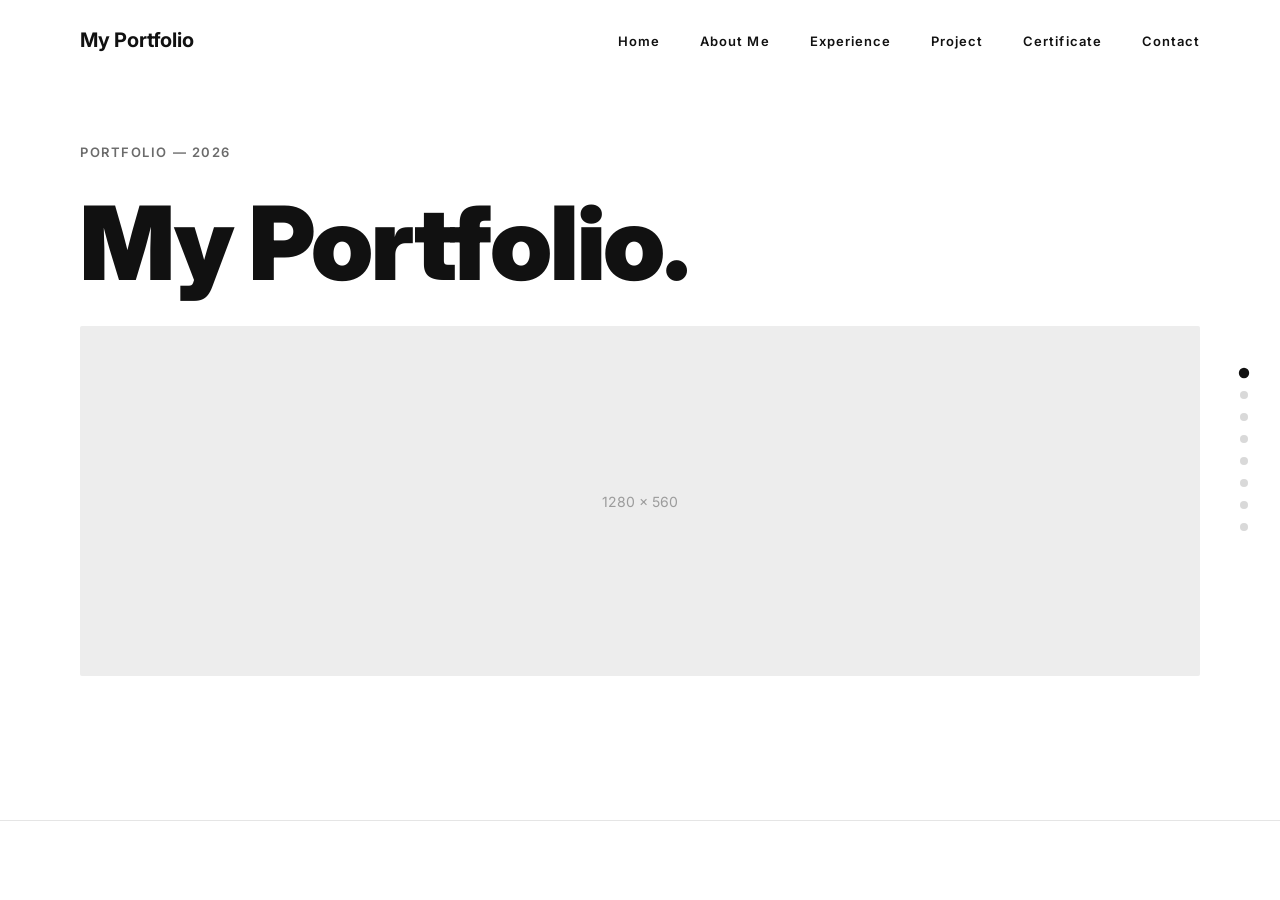
==== index.html @ 87b8a9e8 "Updata Main" ====
<!DOCTYPE html>
<html lang="th">
<head>
<meta charset="UTF-8" />
<meta name="viewport" content="width=device-width, initial-scale=1.0" />
<title>My Portfolio — Narawit Kantasa</title>
<link rel="preconnect" href="https://fonts.googleapis.com">
<link rel="preconnect" href="https://fonts.gstatic.com" crossorigin>
<link href="https://fonts.googleapis.com/css2?family=Inter:ital,wght@0,400;0,500;0,600;0,700;0,800;0,900;1,400&family=Noto+Sans+Thai:wght@400;500;600;700;800&display=swap" rel="stylesheet">
<link rel="stylesheet" href="style/style.css">
</head>
<body>

<header class="nav" id="siteNav">
  <div class="nav-inner">
    <a href="#hero" class="logo">My Portfolio</a>
    <ul class="menu">
      <li><a href="#hero">Home</a></li>
      <li class="menu-item has-dropdown">
        <a href="#about">About Me</a>
        <ul class="dropdown">
          <li><a href="#education">Education</a></li>
          <li><a href="#skills">Skill</a></li>
        </ul>
      </li>
      <li><a href="#experience">Experience</a></li>
      <li><a href="#project">Project</a></li>
      <li><a href="#certificate">Certificate</a></li>
      <li><a href="#contact">Contact</a></li>

    </ul>
  </div>
</header>

<nav class="dots" id="dots">
  <a href="#hero" class="dot-link active" data-target="hero"></a>
  <a href="#about" class="dot-link" data-target="about"></a>
  <a href="#education" class="dot-link" data-target="education"></a>
  <a href="#skills" class="dot-link" data-target="skills"></a>
  <a href="#experience" class="dot-link" data-target="experience"></a>
  <a href="#project" class="dot-link" data-target="project"></a>
  <a href="#certificate" class="dot-link" data-target="certificate"></a>
  <a href="#contact" class="dot-link" data-target="contact"></a>
</nav>

<div class="scroller" id="scroller">

  <!-- HERO -->
  <section class="page" id="hero">
    <div class="page-inner">
      <p class="micro-label">Portfolio — 2026</p>
      <h1 class="hero-heading">My Portfolio.</h1>
      <div class="placeholder-block hero-image">1280 × 560</div>
    </div>
  </section>

  <div class="divider"></div>

  <!-- ABOUT ME -->
  <section class="page" id="about">
    <div class="page-inner">
      <div class="about-layout">
        <div class="about-content">
          <p class="section-label">About Me</p>
          <h2 class="about-heading">Hi, ผม นาย นราวิชญ์ ขันทะสา</h2>
          <p class="about-paragraph">นักศึกษาชั้นปีที่ 4 คณะบริหารธุรกิจ สาขานวัตกรรมธุรกิจดิจิทัล มหาวิทยาลัยแม่โจ้
            มีความสนใจด้าน Data Analysis, Business Intelligence การบริหารจัดการโปรเจกต์ และ AI automation
            มีประสบการณ์ด้านการรวบรวมข้อมูลแบบสอบถามGoogle Forms ในเชียงใหม่ และการทำงานกลุ่มร่วมพัฒนาโปรเจกต์ด้านเทคโนโลยีและนวัตกรรมทางธุรกิจมาแล้วหลายโครงการ
          </p>
        </div>
        <div class="placeholder-block about-photo">300x300</div>
      </div>
    </div>
  </section>

  <div class="divider"></div>

  <!-- EDUCATION -->
  <section class="page" id="education">
    <div class="page-inner">
      <p class="section-label">Education</p>
      <h3>โรงเรียนเซนต์ดอมินิก</h3>
      <p>ชั้นมัธยมศึกษาปีที่ 3 · 2010–2019</p>
      <h3>โรงเรียนวารีเชียงใหม่</h3>
      <p>ชั้นมัธยมศึกษาปีที่ 6 · 2021–2023</p>
      <h3>มหาวิทยาลัยแม่โจ้</h3>
      <p>คณะบริหารธุรกิจ สาขานวัตกรรมธุรกิจดิจิทัล</p>
      <p>ชั้นปีที่ 4 · 2023–2027</p>
    </div>
  </section>

  <div class="divider"></div>

 <!-- SKILLS -->
  <section class="page" id="skills">
    <div class="page-inner">
      <p class="section-label">Skills</p>
      <div class="skills-groups">
        <div class="skill-group">
          <p class="skill-category">Hard Skill</p>
          <div class="skill-row">
            <span class="skill-chip"><img src="https://cdn.simpleicons.org/n8n" alt="n8n" loading="lazy"><span>n8n (Workflow Automation)</span></span>
            <span class="skill-chip"><img src="https://cdn.simpleicons.org/supabase" alt="Supabase" loading="lazy"><span>Supabase (Database &amp; Backend)</span></span>
            <span class="skill-chip"><img src="https://cdn.simpleicons.org/googlegemini" alt="Gemini" loading="lazy"><span>Prompt Engineering (Gemini AI)</span></span>
            <span class="skill-chip"><img src="https://cdn.simpleicons.org/figma" alt="Figma" loading="lazy"><span>Figma</span></span>
          </div>
        </div>
        <div class="skill-group">
          <p class="skill-category">Soft Skill</p>
          <div class="skill-row">
            <span class="skill-chip"><span class="skill-dot"></span><span>การทำงานเป็นทีม (Teamwork)</span></span>
            <span class="skill-chip"><span class="skill-dot"></span><span>การปรับตัวและความยืดหยุ่น (Adaptability):</span></span>
            <span class="skill-chip"><span class="skill-dot"></span><span>การวิเคราะห์และการแก้ปัญหา (Critical Thinking & Problem Solving)</span></span>
          </div>
        </div>
      
        <div class="skill-group">
          <p class="skill-category">Languages</p>
          <div class="skill-row">
            <span class="skill-chip"><span class="skill-flag">🇹🇭</span><span>Thai (Native)</span></span>
            <span class="skill-chip"><span class="skill-flag">🇬🇧</span><span>English (Intermediate)</span></span>
          </div>
        </div>
      </div>
    </div>
  </section>
  <div class="divider"></div>

 <!-- EXPERIENCE -->
  <section class="page" id="experience">
    <div class="page-inner">
      <p class="section-label">Experience</p>

      <h3 class="experience-heading">2025 — ผู้เก็บรวบรวมข้อมูล งานวิจัยเนื้อจากพืช (Plant-Based Meat)</h3>
      <p>ร่วมงานกับมหาวิทยาลัยขอนแก่นและมหาวิทยาลัยหาดใหญ่ รับผิดชอบการเก็บรวบรวมข้อมูลในพื้นที่ภาคเหนือ (เชียงใหม่) ผ่านแบบสอบถามออนไลน์ Google Forms</p>

      <h3 class="experience-heading">2026 — ผู้เก็บรวบรวมข้อมูล งานวิจัยแนวทางส่งเสริมความเป็นผู้ประกอบการ GenZ</h3>
      <p>ร่วมงานกับมหาวิทยาลัยขอนแก่นและมหาวิทยาลัยหาดใหญ่ รับผิดชอบการเก็บรวบรวมข้อมูลในพื้นที่ภาคเหนือ (เชียงใหม่) ผ่านแบบสอบถามออนไลน์ Google Forms</p>

    </div>
  </section>

  <div class="divider"></div>

  <!-- PROJECT -->
  <section class="page" id="project">
    <div class="page-inner">
      <p class="section-label">Project</p>
      <div class="project-grid">
        <div class="project-card">
          <div class="placeholder-block">Image</div>
          <div class="project-caption"><span class="idx">01</span><span class="name">AI Assistant for Line Activity Notification</span></div>
          <p>⚙️ เครื่องที่ใช้ : Line OA + n8n & AI + Supabase + Stripe</p>
        
        </div>
        <div class="project-card">
          <div class="placeholder-block">Image</div>
          <div class="project-caption"><span class="idx">02</span><span class="name">App RecycleHere</span></div>
          <p>⚙️ เครื่องที่ใช้ : Flutterflow + Supabase + API Google Map + Looker Studio</p>
           <p class="contact-line">Preview : <a class="contact-link" href="https://www.youtube.com/watch?v=Fp9kP706RPE" target="_blank" rel="noopener">Youtube</a>🔗</p>
        </div>

      </div>
    </div>
  </section>

  <div class="divider"></div>

  <!-- CERTIFICATE -->
  <section class="page" id="certificate">
    <div class="page-inner">
      <p class="section-label">Certificate</p>
      <div class="project-grid">
        <div class="project-card">
          <img class="placeholder-block" src="image/n8n.jpg" alt="ใบรับรองอบรม n8n">
          <div class="project-caption"><span class="idx">01</span><span class="name">อบรมหลักสูตร Ai Automation โดยโปรแกรม n8n</span></div>
          <p>🏫 หน่วยงาน : บริษัท สเปราติง เทค (ประเทศไทย) จำกัด · 2026</p>
        </div>
        <div class="project-card">
          <img class="placeholder-block" src="image/make.com.jpg" alt="ใบรับรองอบรม Make.com">
          <div class="project-caption"><span class="idx">02</span><span class="name">อบรมหลักสูตร Ai Automation โดยโปรแกรม Make.com</span></div>
          <p>🏫 หน่วยงาน : บริษัท สเปราติง เทค (ประเทศไทย) จำกัด · 2026</p>
        </div>
         <div class="project-card">
          <div class="placeholder-block">รูปใบรับรอง</div>
          <div class="project-caption"><span class="idx">03</span><span class="name">อบรมหลักสูตร Git และ Github</span></div>
          <p>🏫 หน่วยงาน : บริษัท สเปราติง เทค (ประเทศไทย) จำกัด · 2026</p>
        </div>
      </div>
    </div>
  </section>

  <div class="divider"></div>

  <!-- CONTACT -->
  <section class="page" id="contact">
    <div class="page-inner">
      <p class="section-label">Contact</p>
      <h2 class="about-heading">Let's Connect.</h2>
      <p class="contact-line">📞 Phone : 091-713-7762</p>
      <p class="contact-line">📩 E-mail : narawitkantasa@gmail.com</p>
      <p class="contact-line">💻 Github : <a class="contact-link" href="https://github.com/A1msin-lab" target="_blank" rel="noopener">A1msin-lab</a>🔗</p>
      <p class="contact-line">💼 LinkedIn : <a class="contact-link" href="https://www.linkedin.com/in/narawit-kantasa-06aa4a429/" target="_blank" rel="noopener">Narawit Kantasa</a>🔗</p>
    </div>
  </section>

</div>

<script src="script/main.js"></script>

</body>
</html>
---- style/style.css ----
:root{
  --ink:#111111;
  --muted:#6B6B6B;
  --divider:#E5E5E5;
  --placeholder:#ededed;
  --placeholder-text:#9c9c9c;
  --content-width:1280px;
  --side:80px;
  --nav-h:80px;
}

*{ box-sizing:border-box; }
html{ scroll-behavior:smooth; }
body{
  margin:0;
  font-family:'Inter','Noto Sans Thai',-apple-system,BlinkMacSystemFont,'Segoe UI',Roboto,Helvetica,Arial,sans-serif;
  color:var(--ink);
  background:#ffffff;
  -webkit-font-smoothing:antialiased;
}

/* ---------- scroll-snap "page by page" scrolling ---------- */
.scroller{
  height:100vh;
  overflow-y:scroll;
  scroll-snap-type:y mandatory;
  scroll-padding-top:var(--nav-h);
}
.page{
  min-height:calc(100vh - var(--nav-h));
  scroll-snap-align:start;
  scroll-snap-stop:always;
  display:flex;
  flex-direction:column;
  justify-content:center;
  padding:96px var(--side);
  position:relative;
}
.page-inner{
  max-width:var(--content-width);
  width:100%;
  margin:0 auto;
}

.divider{
  height:1px;
  background:var(--divider);
  max-width:var(--content-width);
  width:100%;
  margin:0 auto;
}

/* ---------- nav ---------- */
header.nav{
  position:fixed;
  top:0; left:0; right:0;
  height:var(--nav-h);
  display:flex;
  align-items:center;
  background:rgba(255,255,255,0.9);
  backdrop-filter:saturate(180%) blur(10px);
  z-index:100;
  border-bottom:1px solid transparent;
  transition:border-color .3s ease;
}
header.nav.scrolled{ border-bottom-color:var(--divider); }
.nav-inner{
  max-width:var(--content-width);
  width:100%;
  margin:0 auto;
  padding:0 var(--side);
  display:flex;
  align-items:center;
  justify-content:space-between;
}
.logo{
  font-weight:700;
  font-size:20px;
  letter-spacing:-0.01em;
  color:var(--ink);
  text-decoration:none;
}
.menu{
  display:flex;
  gap:40px;
  list-style:none;
  margin:0; padding:0;
}
.menu a{
  font-size:13px;
  font-weight:600;
  letter-spacing:0.08em;
  color:var(--ink);
  text-decoration:none;
  position:relative;
}
.menu a::after{
  content:"";
  position:absolute;
  left:0; bottom:-6px;
  width:0; height:1px;
  background:var(--ink);
  transition:width .25s ease;
}
.menu a:hover::after{ width:100%; }
.nav-toggle{ display:none; }

/* ---------- nav dropdown ---------- */
.menu-item{ position:relative; }
.dropdown{
  position:absolute;
  top:100%;
  left:50%;
  transform:translateX(-50%);
  margin-top:16px;
  padding:10px;
  min-width:160px;
  list-style:none;
  background:#fff;
  border:1px solid var(--divider);
  border-radius:8px;
  box-shadow:0 12px 24px rgba(0,0,0,0.08);
  display:flex;
  flex-direction:column;
  gap:2px;
  opacity:0;
  visibility:hidden;
  transform:translateX(-50%) translateY(-6px);
  transition:opacity .2s ease, transform .2s ease, visibility .2s ease;
}
.menu-item:hover .dropdown,
.menu-item:focus-within .dropdown{
  opacity:1;
  visibility:visible;
  transform:translateX(-50%) translateY(0);
}
.dropdown a{
  display:block;
  padding:8px 12px;
  font-size:12px;
  font-weight:500;
  letter-spacing:0.04em;
  border-radius:4px;
  white-space:nowrap;
}
.dropdown a::after{ display:none; }
.dropdown a:hover{ background:var(--placeholder); }

/* ---------- hero ---------- */
.micro-label{
  font-size:13px;
  font-weight:600;
  letter-spacing:0.12em;
  text-transform:uppercase;
  color:var(--muted);
  margin:0 0 32px;
}
.hero-heading{
  font-weight:900;
  font-size:clamp(56px, 8vw, 104px);
  line-height:1.0;
  letter-spacing:-0.02em;
  margin:0 0 32px;
}
.hero-blurb{
  font-size:18px;
  line-height:1.5;
  color:var(--muted);
  max-width:640px;
  margin:0 0 32px;
}
.placeholder-block{
  width:100%;
  background:var(--placeholder);
  display:flex;
  align-items:center;
  justify-content:center;
  color:var(--placeholder-text);
  font-size:14px;
  border-radius:2px;
  object-fit:contain;
}
.hero-image{ height:min(40vh, 350px); }

/* ---------- section label ---------- */
.section-label{
  font-size:13px;
  font-weight:600;
  letter-spacing:0.12em;
  text-transform:uppercase;
  color:var(--muted);
  margin:0 0 24px;
}

/* ---------- about ---------- */
.about-layout{
  display:flex;
  align-items:flex-start;
  justify-content:space-between;
  gap:64px;
}
.about-content{ flex:1; min-width:0; }
.about-photo{
  width:300px;
  height:300px;
  flex-shrink:0;
}
.about-heading{
  font-weight:800;
  font-size:56px;
  line-height:1.08;
  letter-spacing:-0.015em;
  margin:0 0 20px;
}
.experience-heading{
  font-size:22px;
  font-weight:700;
  margin:0 0 8px;
}
.experience-heading:not(:first-of-type){ margin-top:28px; }
.about-paragraph{
  font-size:18px;
  line-height:1.65;
  color:var(--muted);
  max-width:680px;
  margin:0;
}

/* ---------- education ---------- */
#education h3{
  font-size:22px;
  font-weight:700;
  margin:16px 0 12px;
}
#education p{
  font-size:16px;
  line-height:1.5;
  color:var(--muted);
  margin:0 0 8px;
}

/* ---------- contact (closing section) ---------- */
#contact .contact-line{
  font-size:18px;
  color:var(--ink);
  margin:0 0 10px;
}
.contact-link{
  color:var(--ink);
  text-decoration:none;
  position:relative;
}
.contact-link::after{
  content:"";
  position:absolute;
  left:0; bottom:-2px;
  width:0; height:1px;
  background:var(--ink);
  transition:width .25s ease;
}
.contact-link:hover::after{ width:100%; }

/* ---------- skills ---------- */
.skills-groups{
  display:flex;
  flex-direction:column;
  gap:44px;
  position:relative;
}
.skill-category{
  font-size:12px;
  font-weight:700;
  letter-spacing:0.12em;
  text-transform:uppercase;
  color:var(--muted);
  margin:0 0 20px;
}
.skill-row{
  display:flex;
  flex-wrap:wrap;
  column-gap:48px;
  row-gap:20px;
}
.skill-chip{
  display:flex;
  align-items:center;
  gap:12px;
  font-size:17px;
  font-weight:600;
  color:var(--ink);
  background:#fff;
}
.skill-chip img{
  width:24px;
  height:24px;
  object-fit:contain;
  flex-shrink:0;
}
.skill-dot{
  width:8px;
  height:8px;
  border-radius:50%;
  background:var(--ink);
  flex-shrink:0;
}
.skill-flag{
  font-size:20px;
  line-height:1;
}

/* ---------- project grid ---------- */
.project-grid{
  display:grid;
  grid-template-columns:1fr 1fr;
  gap:24px 32px;
}
.project-card .placeholder-block{ height:min(45vh, 400px); margin-bottom:16px; }
.project-caption{
  display:flex;
  align-items:baseline;
  gap:16px;
}
.project-caption .idx{
  font-size:14px;
  color:var(--muted);
  flex-shrink:0;
}
.project-caption .name{
  font-size:18px;
  font-weight:600;
  line-height:1.3;
}

/* ---------- footer ---------- */
footer{
  padding:32px var(--side);
}
.footer-inner{
  max-width:var(--content-width);
  margin:0 auto;
  display:flex;
  align-items:center;
  justify-content:space-between;
  font-size:14px;
  color:var(--muted);
}

/* ---------- scroll progress dots ---------- */
.dots{
  position:fixed;
  right:32px;
  top:50%;
  transform:translateY(-50%);
  display:flex;
  flex-direction:column;
  gap:14px;
  z-index:90;
}
.dots a{
  width:8px; height:8px;
  border-radius:50%;
  background:#d9d9d9;
  display:block;
  transition:background .2s ease, transform .2s ease;
}
.dots a.active{ background:var(--ink); transform:scale(1.3); }

/* ---------- responsive ---------- */
@media (max-width: 860px){
  :root{ --side:24px; --nav-h:64px; }
  .menu{ gap:20px; }
  .menu a{ font-size:11px; }
  .logo{ font-size:17px; }
  .hero-heading{ font-size:clamp(38px, 12vw, 64px); }
  .hero-blurb{ font-size:16px; }
  .about-heading{ font-size:36px; }
  .about-layout{ flex-direction:column; gap:32px; }
  .about-photo{ width:100%; max-width:300px; height:600px; }
  .skill-row{ column-gap:28px; row-gap:16px; }
  .skill-chip{ font-size:15px; }
  .project-grid{ grid-template-columns:1fr; }
  .page{ padding-top:64px; padding-bottom:64px; }
  .dots{ display:none; }
  .footer-inner{ flex-direction:column; gap:8px; text-align:center; }
}
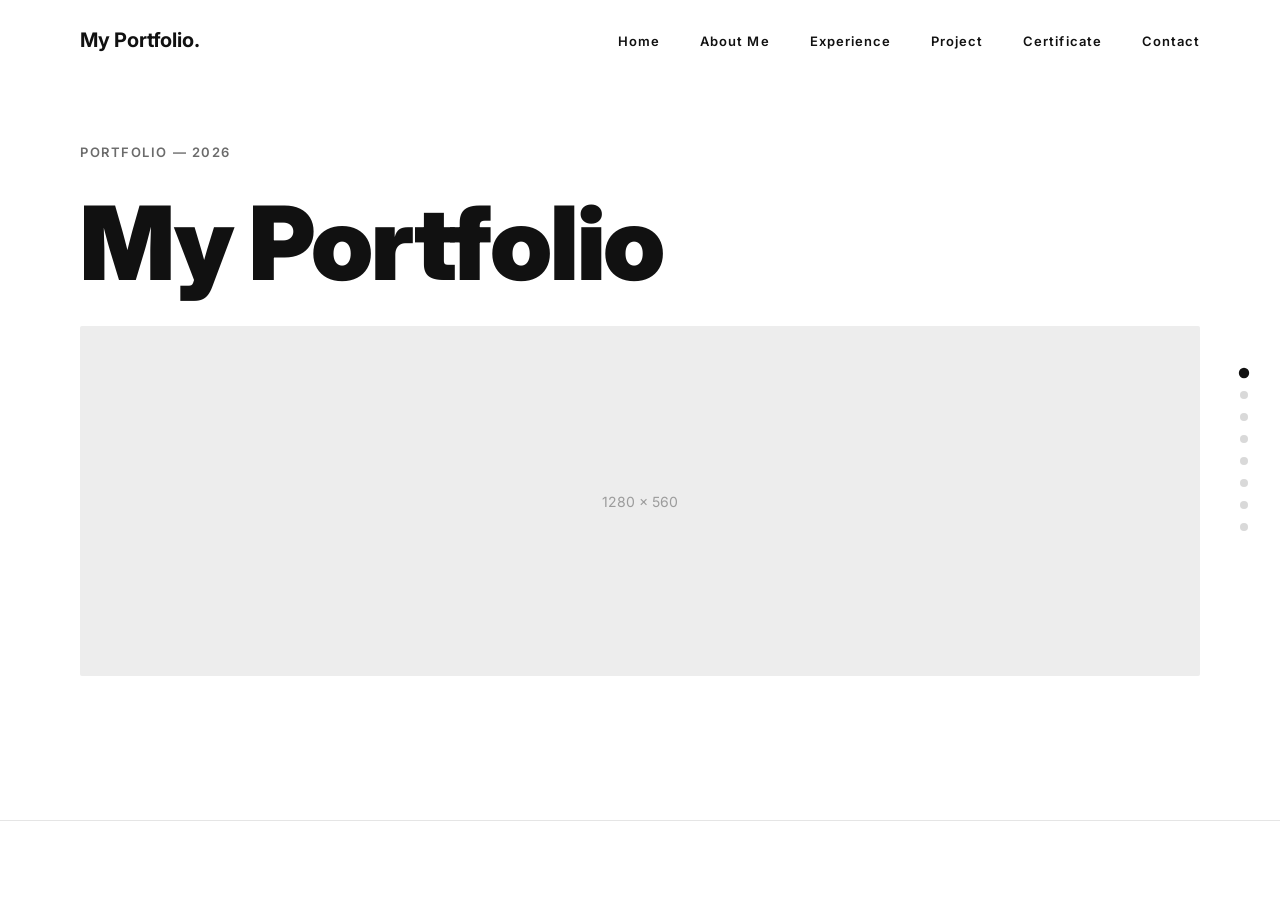
==== commit 9cd99f33: "Update Web" ====
--- a/index.html
+++ b/index.html
@@ -13,7 +13,7 @@
 
 <header class="nav" id="siteNav">
   <div class="nav-inner">
-    <a href="#hero" class="logo">My Portfolio</a>
+    <a href="#hero" class="logo">My Portfolio.</a>
     <ul class="menu">
       <li><a href="#hero">Home</a></li>
       <li class="menu-item has-dropdown">
@@ -49,7 +49,7 @@
   <section class="page" id="hero">
     <div class="page-inner">
       <p class="micro-label">Portfolio — 2026</p>
-      <h1 class="hero-heading">My Portfolio.</h1>
+      <h1 class="hero-heading">My Portfolio</h1>
       <div class="placeholder-block hero-image">1280 × 560</div>
     </div>
   </section>
@@ -86,6 +86,7 @@
       <h3>มหาวิทยาลัยแม่โจ้</h3>
       <p>คณะบริหารธุรกิจ สาขานวัตกรรมธุรกิจดิจิทัล</p>
       <p>ชั้นปีที่ 4 · 2023–2027</p>
+      <p>เกรดเฉลี่ยสะสม (GPA) : 3.26</p>
     </div>
   </section>
 
@@ -154,7 +155,10 @@
         
         </div>
         <div class="project-card">
-          <div class="placeholder-block">Image</div>
+          <button type="button" class="project-media" data-gallery='["image/RecycleHere/login.png","image/RecycleHere/sign_up.png","image/RecycleHere/user_home_page.png","image/RecycleHere/user_infopage.png","image/RecycleHere/user_info_edit.png","image/RecycleHere/user_info_addders.png","image/RecycleHere/user_info_map.png","image/RecycleHere/item.png","image/RecycleHere/cal.png","image/RecycleHere/user_point.png","image/RecycleHere/touser.png","image/RecycleHere/admin_histroyinfo.png"]'>
+            <img class="placeholder-block" src="image/RecycleHere/user_home_page.png" alt="หน้าจอแอป RecycleHere">
+            <span class="project-media-overlay">🔍 ดูภาพหน้าจอทั้งหมด (12)</span>
+          </button>
           <div class="project-caption"><span class="idx">02</span><span class="name">App RecycleHere</span></div>
           <p>⚙️ เครื่องที่ใช้ : Flutterflow + Supabase + API Google Map + Looker Studio</p>
            <p class="contact-line">Preview : <a class="contact-link" href="https://www.youtube.com/watch?v=Fp9kP706RPE" target="_blank" rel="noopener">Youtube</a>🔗</p>
@@ -206,6 +210,18 @@
 
 </div>
 
+<!-- SCREENSHOT LIGHTBOX -->
+<div class="lightbox" id="lightbox" aria-hidden="true">
+  <div class="lightbox-backdrop" data-close></div>
+  <button type="button" class="lightbox-nav lightbox-prev" id="lightboxPrev" aria-label="ภาพก่อนหน้า">‹</button>
+  <div class="lightbox-content">
+    <button type="button" class="lightbox-close" data-close aria-label="ปิด">✕</button>
+    <img class="lightbox-image" id="lightboxImage" src="" alt="">
+    <p class="lightbox-counter" id="lightboxCounter"></p>
+  </div>
+  <button type="button" class="lightbox-nav lightbox-next" id="lightboxNext" aria-label="ภาพถัดไป">›</button>
+</div>
+
 <script src="script/main.js"></script>
 
 </body>
--- a/style/style.css
+++ b/style/style.css
@@ -329,6 +329,120 @@
   font-size:18px;
   font-weight:600;
   line-height:1.3;
+}
+.project-media{
+  position:relative;
+  display:block;
+  width:100%;
+  padding:0;
+  margin:0 0 16px;
+  border:0;
+  background:none;
+  cursor:pointer;
+  border-radius:2px;
+  overflow:hidden;
+}
+.project-media .placeholder-block{ margin-bottom:0; }
+.project-media-overlay{
+  position:absolute;
+  inset:0;
+  display:flex;
+  align-items:center;
+  justify-content:center;
+  gap:8px;
+  padding:16px;
+  text-align:center;
+  background:rgba(17,17,17,0.55);
+  color:#fff;
+  font-size:14px;
+  font-weight:600;
+  opacity:0;
+  transition:opacity .2s ease;
+}
+.project-media:hover .project-media-overlay,
+.project-media:focus-visible .project-media-overlay{ opacity:1; }
+
+/* ---------- screenshot lightbox ---------- */
+.lightbox{
+  position:fixed;
+  inset:0;
+  z-index:1000;
+  display:flex;
+  align-items:center;
+  justify-content:center;
+  padding:40px;
+  opacity:0;
+  visibility:hidden;
+  transition:opacity .25s ease, visibility .25s ease;
+}
+.lightbox.open{ opacity:1; visibility:visible; }
+.lightbox-backdrop{
+  position:absolute;
+  inset:0;
+  background:rgba(17,17,17,0.85);
+}
+.lightbox-content{
+  position:relative;
+  z-index:1;
+  max-width:min(90vw, 420px);
+  max-height:90vh;
+  display:flex;
+  flex-direction:column;
+  align-items:center;
+  gap:14px;
+}
+.lightbox-image{
+  max-width:100%;
+  max-height:80vh;
+  border-radius:10px;
+  box-shadow:0 24px 48px rgba(0,0,0,0.35);
+  background:#fff;
+}
+.lightbox-close{
+  position:absolute;
+  top:-44px;
+  right:0;
+  width:36px;
+  height:36px;
+  border-radius:50%;
+  border:0;
+  background:rgba(255,255,255,0.15);
+  color:#fff;
+  font-size:16px;
+  line-height:1;
+  cursor:pointer;
+  display:flex;
+  align-items:center;
+  justify-content:center;
+  transition:background .2s ease;
+}
+.lightbox-close:hover{ background:rgba(255,255,255,0.3); }
+.lightbox-nav{
+  position:fixed;
+  top:50%;
+  transform:translateY(-50%);
+  z-index:2;
+  width:44px;
+  height:44px;
+  border-radius:50%;
+  border:0;
+  background:rgba(255,255,255,0.15);
+  color:#fff;
+  font-size:24px;
+  cursor:pointer;
+  display:flex;
+  align-items:center;
+  justify-content:center;
+  transition:background .2s ease;
+}
+.lightbox-nav:hover{ background:rgba(255,255,255,0.3); }
+.lightbox-prev{ left:24px; }
+.lightbox-next{ right:24px; }
+.lightbox-counter{
+  margin:0;
+  color:rgba(255,255,255,0.75);
+  font-size:13px;
+  letter-spacing:0.04em;
 }
 
 /* ---------- footer ---------- */
@@ -382,4 +496,8 @@
   .page{ padding-top:64px; padding-bottom:64px; }
   .dots{ display:none; }
   .footer-inner{ flex-direction:column; gap:8px; text-align:center; }
-}
+  .lightbox{ padding:16px; }
+  .lightbox-nav{ width:36px; height:36px; font-size:20px; }
+  .lightbox-prev{ left:8px; }
+  .lightbox-next{ right:8px; }
+}
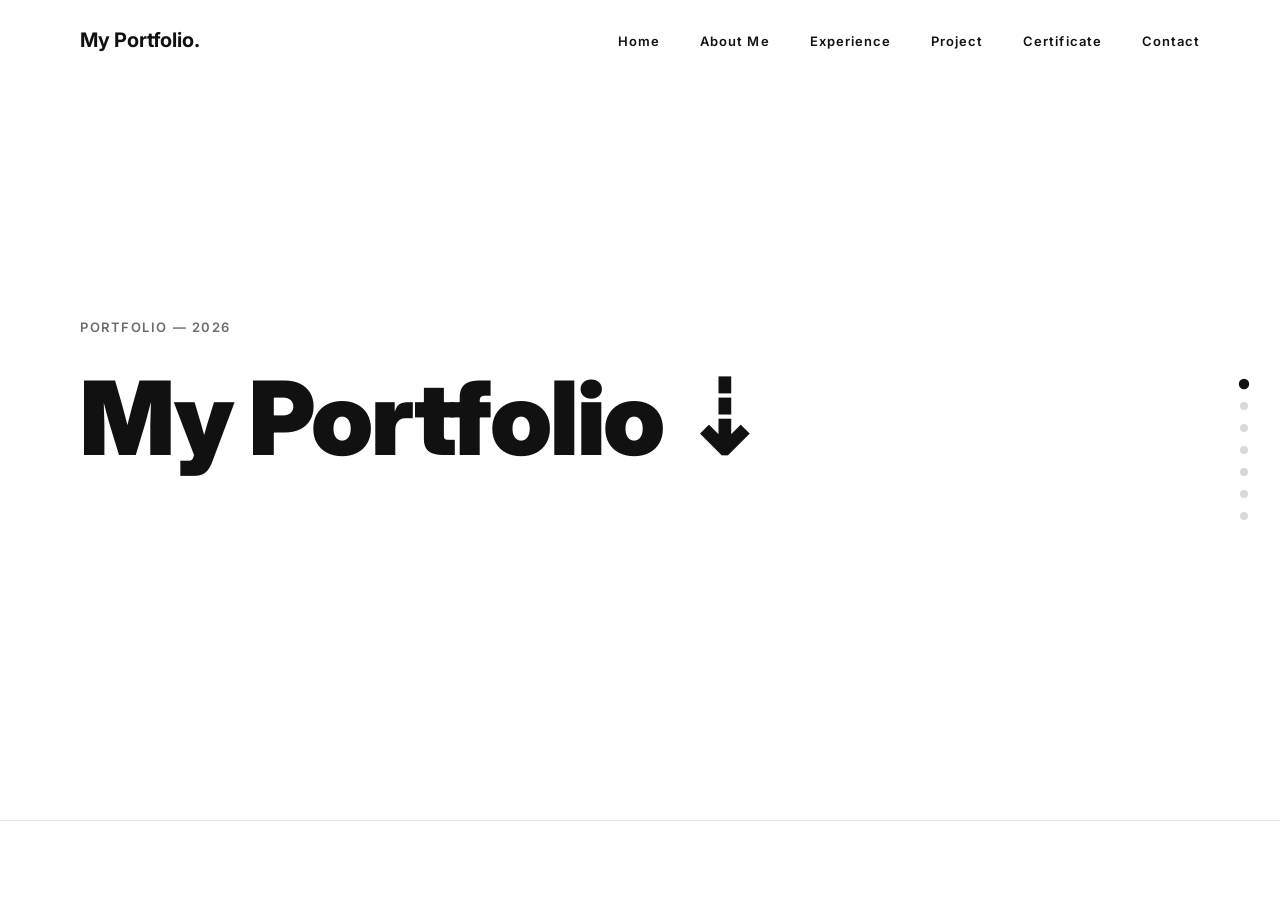
==== commit b60af778: "Add photo and fix alot" ====
--- a/index.html
+++ b/index.html
@@ -36,7 +36,6 @@
   <a href="#hero" class="dot-link active" data-target="hero"></a>
   <a href="#about" class="dot-link" data-target="about"></a>
   <a href="#education" class="dot-link" data-target="education"></a>
-  <a href="#skills" class="dot-link" data-target="skills"></a>
   <a href="#experience" class="dot-link" data-target="experience"></a>
   <a href="#project" class="dot-link" data-target="project"></a>
   <a href="#certificate" class="dot-link" data-target="certificate"></a>
@@ -49,8 +48,7 @@
   <section class="page" id="hero">
     <div class="page-inner">
       <p class="micro-label">Portfolio — 2026</p>
-      <h1 class="hero-heading">My Portfolio</h1>
-      <div class="placeholder-block hero-image">1280 × 560</div>
+      <h1 class="hero-heading">My Portfolio ⇣ </h1>
     </div>
   </section>
 
@@ -63,68 +61,73 @@
         <div class="about-content">
           <p class="section-label">About Me</p>
           <h2 class="about-heading">Hi, ผม นาย นราวิชญ์ ขันทะสา</h2>
-          <p class="about-paragraph">นักศึกษาชั้นปีที่ 4 คณะบริหารธุรกิจ สาขานวัตกรรมธุรกิจดิจิทัล มหาวิทยาลัยแม่โจ้
-            มีความสนใจด้าน Data Analysis, Business Intelligence การบริหารจัดการโปรเจกต์ และ AI automation
-            มีประสบการณ์ด้านการรวบรวมข้อมูลแบบสอบถามGoogle Forms ในเชียงใหม่ และการทำงานกลุ่มร่วมพัฒนาโปรเจกต์ด้านเทคโนโลยีและนวัตกรรมทางธุรกิจมาแล้วหลายโครงการ
+          <p class="about-paragraph">   นักศึกษาชั้นปีที่ 4 คณะบริหารธุรกิจ สาขานวัตกรรมธุรกิจดิจิทัล มหาวิทยาลัยแม่โจ้
+            มีความสนใจด้าน Backend, AI Automation (n8n), Prompt Engineering (Gemini AI), และการพัฒนาแอปพลิเคชันด้วย Flutterflow 
+            มีประสบการณ์ด้านการรวบรวมข้อมูลแบบสอบถาม Google Forms ในเชียงใหม่ และการทำงานกลุ่มร่วมพัฒนาโปรเจกต์ด้านเทคโนโลยีและนวัตกรรมทางธุรกิจมาแล้วหลายโครงการ
           </p>
         </div>
-        <div class="placeholder-block about-photo">300x300</div>
-      </div>
-    </div>
-  </section>
-
-  <div class="divider"></div>
-
-  <!-- EDUCATION -->
+        
+        <div class="about-photo-frame">
+          <img class="placeholder-block about-photo" src="image/Profile-pic/Portfolio-pic.jpg" alt="รูปโปรไฟล์ นราวิชญ์ ขันทะสา" loading="lazy">
+        </div>
+      </div>
+    </div>
+  </section>
+
+  <div class="divider"></div>
+
+  <!-- EDUCATION & SKILLS -->
   <section class="page" id="education">
     <div class="page-inner">
       <p class="section-label">Education</p>
-      <h3>โรงเรียนเซนต์ดอมินิก</h3>
-      <p>ชั้นมัธยมศึกษาปีที่ 3 · 2010–2019</p>
-      <h3>โรงเรียนวารีเชียงใหม่</h3>
-      <p>ชั้นมัธยมศึกษาปีที่ 6 · 2021–2023</p>
-      <h3>มหาวิทยาลัยแม่โจ้</h3>
-      <p>คณะบริหารธุรกิจ สาขานวัตกรรมธุรกิจดิจิทัล</p>
-      <p>ชั้นปีที่ 4 · 2023–2027</p>
-      <p>เกรดเฉลี่ยสะสม (GPA) : 3.26</p>
-    </div>
-  </section>
-
-  <div class="divider"></div>
-
- <!-- SKILLS -->
-  <section class="page" id="skills">
-    <div class="page-inner">
-      <p class="section-label">Skills</p>
-      <div class="skills-groups">
-        <div class="skill-group">
-          <p class="skill-category">Hard Skill</p>
-          <div class="skill-row">
-            <span class="skill-chip"><img src="https://cdn.simpleicons.org/n8n" alt="n8n" loading="lazy"><span>n8n (Workflow Automation)</span></span>
-            <span class="skill-chip"><img src="https://cdn.simpleicons.org/supabase" alt="Supabase" loading="lazy"><span>Supabase (Database &amp; Backend)</span></span>
-            <span class="skill-chip"><img src="https://cdn.simpleicons.org/googlegemini" alt="Gemini" loading="lazy"><span>Prompt Engineering (Gemini AI)</span></span>
-            <span class="skill-chip"><img src="https://cdn.simpleicons.org/figma" alt="Figma" loading="lazy"><span>Figma</span></span>
+      <div class="edu-header">
+        <img class="edu-logo" src="image/mju-logo.png" alt="ตราสัญลักษณ์มหาวิทยาลัยแม่โจ้" loading="lazy">
+        <div class="edu-header-text">
+          <h3>มหาวิทยาลัยแม่โจ้</h3>
+          <p>คณะบริหารธุรกิจ สาขานวัตกรรมธุรกิจดิจิทัล</p>
+          <p>ชั้นปีที่ 4 · 2023–2027</p>
+          <p>เกรดเฉลี่ยสะสมล่าสุด (GPA) : 3.26</p>
+        </div>
+      </div>
+
+      <div id="skills" class="skills-block">
+        <p class="section-label">Skills</p>
+        <div class="skills-groups">
+          <div class="skill-group">
+            <p class="skill-category">Hard Skill</p>
+            <div class="skill-row">
+              <span class="skill-chip"><img src="https://cdn.simpleicons.org/n8n" alt="n8n" loading="lazy"><span>n8n</span></span>
+              <span class="skill-chip"><img src="https://cdn.simpleicons.org/supabase" alt="Supabase" loading="lazy"><span>Supabase</span></span>
+              <span class="skill-chip"><img src="https://cdn.simpleicons.org/make" alt="Make" loading="lazy"><span>Make</span></span>
+              <span class="skill-chip"><img src="https://cdn.simpleicons.org/line" alt="LineOA" loading="lazy"><span>LineOA</span></span>
+              <span class="skill-chip"><img src="https://cdn.simpleicons.org/railway" alt="railway" loading="lazy"><span>Railway</span></span>
+              <span class="skill-chip"><img src="https://cdn.simpleicons.org/github" alt="GitHub" loading="lazy"><span>GitHub</span></span>
+              <span class="skill-chip"><img src="https://cdn.simpleicons.org/vercel" alt="vercel" loading="lazy"><span>Vercel</span></span>
+              <span class="skill-chip"><img src="https://cdn.simpleicons.org/googlegemini" alt="Gemini" loading="lazy"><span>Gemini</span></span>
+              <span class="skill-chip"><img src="https://cdn.simpleicons.org/claude" alt="Claude" loading="lazy"><span>Claude</span></span>
+            </div>
           </div>
-        </div>
-        <div class="skill-group">
-          <p class="skill-category">Soft Skill</p>
-          <div class="skill-row">
-            <span class="skill-chip"><span class="skill-dot"></span><span>การทำงานเป็นทีม (Teamwork)</span></span>
-            <span class="skill-chip"><span class="skill-dot"></span><span>การปรับตัวและความยืดหยุ่น (Adaptability):</span></span>
-            <span class="skill-chip"><span class="skill-dot"></span><span>การวิเคราะห์และการแก้ปัญหา (Critical Thinking & Problem Solving)</span></span>
+          <div class="skill-group">
+            <p class="skill-category">Soft Skill</p>
+            <div class="skill-row">
+              <span class="skill-chip"><span class="skill-dot"></span><span>การทำงานเป็นทีม (Teamwork)</span></span>
+              <span class="skill-chip"><span class="skill-dot"></span><span>การปรับตัวและความยืดหยุ่น (Adaptability):</span></span>
+              <span class="skill-chip"><span class="skill-dot"></span><span>การวิเคราะห์และการแก้ปัญหา (Critical Thinking & Problem Solving)</span></span>
+            </div>
           </div>
-        </div>
-      
-        <div class="skill-group">
-          <p class="skill-category">Languages</p>
-          <div class="skill-row">
-            <span class="skill-chip"><span class="skill-flag">🇹🇭</span><span>Thai (Native)</span></span>
-            <span class="skill-chip"><span class="skill-flag">🇬🇧</span><span>English (Intermediate)</span></span>
+
+          <div class="skill-group">
+            <p class="skill-category">Languages</p>
+            <div class="skill-row">
+              <span class="skill-chip"><span class="skill-flag">🇹🇭</span><span>Thai (Native)</span></span>
+              <span class="skill-chip"><span class="skill-flag">🇬🇧</span><span>English (Intermediate)</span></span>
+            </div>
           </div>
         </div>
       </div>
     </div>
   </section>
+
   <div class="divider"></div>
 
  <!-- EXPERIENCE -->
@@ -132,8 +135,8 @@
     <div class="page-inner">
       <p class="section-label">Experience</p>
 
-      <h3 class="experience-heading">2025 — ผู้เก็บรวบรวมข้อมูล งานวิจัยเนื้อจากพืช (Plant-Based Meat)</h3>
-      <p>ร่วมงานกับมหาวิทยาลัยขอนแก่นและมหาวิทยาลัยหาดใหญ่ รับผิดชอบการเก็บรวบรวมข้อมูลในพื้นที่ภาคเหนือ (เชียงใหม่) ผ่านแบบสอบถามออนไลน์ Google Forms</p>
+      <h3 class="experience-heading">2026 — ผู้เก็บรวบรวมข้อมูล งานวิจัยเนื้อจากพืช (Plant-Based Meat)</h3>
+      <p>ร่วมงานกับมหาวิทยาลัยขอนแก่นและมหาวิทยาลัยหาดใหญ่ รับผิดชอบการเก็บรวบรวมข้อมูลในพื้นที่ภาคเหนือ (เชียงใหม่)</p>
 
       <h3 class="experience-heading">2026 — ผู้เก็บรวบรวมข้อมูล งานวิจัยแนวทางส่งเสริมความเป็นผู้ประกอบการ GenZ</h3>
       <p>ร่วมงานกับมหาวิทยาลัยขอนแก่นและมหาวิทยาลัยหาดใหญ่ รับผิดชอบการเก็บรวบรวมข้อมูลในพื้นที่ภาคเหนือ (เชียงใหม่) ผ่านแบบสอบถามออนไลน์ Google Forms</p>
@@ -147,13 +150,17 @@
   <section class="page" id="project">
     <div class="page-inner">
       <p class="section-label">Project</p>
+
       <div class="project-grid">
         <div class="project-card">
-          <div class="placeholder-block">Image</div>
-          <div class="project-caption"><span class="idx">01</span><span class="name">AI Assistant for Line Activity Notification</span></div>
+          <button type="button" class="project-media" data-gallery='["image/AI-Reminder/LineOA.png","image/AI-Reminder/Workflow.png"]'>
+            <img class="placeholder-block" src="image/AI-Reminder/LineOA.png" alt="หน้าจอแอป AI Reminder">
+            <span class="project-media-overlay">🔍 ดูภาพหน้าจอทั้งหมด (2)</span>
+          </button>
+          <div class="project-caption"><span class="idx">01</span><span class="name">AI Reminder</span></div>
           <p>⚙️ เครื่องที่ใช้ : Line OA + n8n & AI + Supabase + Stripe</p>
-        
-        </div>
+        </div>
+
         <div class="project-card">
           <button type="button" class="project-media" data-gallery='["image/RecycleHere/login.png","image/RecycleHere/sign_up.png","image/RecycleHere/user_home_page.png","image/RecycleHere/user_infopage.png","image/RecycleHere/user_info_edit.png","image/RecycleHere/user_info_addders.png","image/RecycleHere/user_info_map.png","image/RecycleHere/item.png","image/RecycleHere/cal.png","image/RecycleHere/user_point.png","image/RecycleHere/touser.png","image/RecycleHere/admin_histroyinfo.png"]'>
             <img class="placeholder-block" src="image/RecycleHere/user_home_page.png" alt="หน้าจอแอป RecycleHere">
@@ -174,18 +181,24 @@
   <section class="page" id="certificate">
     <div class="page-inner">
       <p class="section-label">Certificate</p>
-      <div class="project-grid">
-        <div class="project-card">
-          <img class="placeholder-block" src="image/n8n.jpg" alt="ใบรับรองอบรม n8n">
+      <div class="project-grid certificate-grid">
+        <div class="project-card">
+          <button type="button" class="project-media" data-gallery='["image/n8n.jpg"]'>
+            <img class="placeholder-block" src="image/n8n.jpg" alt="ใบรับรองอบรม n8n">
+            <span class="project-media-overlay">🔍 ดูใบรับรองแบบเต็ม</span>
+          </button>
           <div class="project-caption"><span class="idx">01</span><span class="name">อบรมหลักสูตร Ai Automation โดยโปรแกรม n8n</span></div>
           <p>🏫 หน่วยงาน : บริษัท สเปราติง เทค (ประเทศไทย) จำกัด · 2026</p>
         </div>
         <div class="project-card">
-          <img class="placeholder-block" src="image/make.com.jpg" alt="ใบรับรองอบรม Make.com">
+          <button type="button" class="project-media" data-gallery='["image/make.com.jpg"]'>
+            <img class="placeholder-block" src="image/make.com.jpg" alt="ใบรับรองอบรม Make.com">
+            <span class="project-media-overlay">🔍 ดูใบรับรองแบบเต็ม</span>
+          </button>
           <div class="project-caption"><span class="idx">02</span><span class="name">อบรมหลักสูตร Ai Automation โดยโปรแกรม Make.com</span></div>
           <p>🏫 หน่วยงาน : บริษัท สเปราติง เทค (ประเทศไทย) จำกัด · 2026</p>
         </div>
-         <div class="project-card">
+        <div class="project-card">
           <div class="placeholder-block">รูปใบรับรอง</div>
           <div class="project-caption"><span class="idx">03</span><span class="name">อบรมหลักสูตร Git และ Github</span></div>
           <p>🏫 หน่วยงาน : บริษัท สเปราติง เทค (ประเทศไทย) จำกัด · 2026</p>
--- a/style/style.css
+++ b/style/style.css
@@ -200,10 +200,30 @@
   gap:64px;
 }
 .about-content{ flex:1; min-width:0; }
+.about-photo-frame{
+  position:relative;
+  flex-shrink:0;
+}
+.about-photo-frame::before{
+  content:"";
+  position:absolute;
+  top:22px;
+  left:22px;
+  width:100%;
+  height:100%;
+  background:var(--ink);
+  border-radius:4px;
+  z-index:0;
+}
 .about-photo{
-  width:300px;
-  height:300px;
-  flex-shrink:0;
+  position:relative;
+  z-index:1;
+  display:block;
+  width:360px;
+  height:440px;
+  object-fit:cover;
+  border-radius:4px;
+  box-shadow:0 28px 56px rgba(0,0,0,0.2);
 }
 .about-heading{
   font-weight:800;
@@ -227,11 +247,23 @@
 }
 
 /* ---------- education ---------- */
+.edu-header{
+  display:flex;
+  align-items:center;
+  gap:24px;
+}
+.edu-logo{
+  width:88px;
+  height:88px;
+  object-fit:contain;
+  flex-shrink:0;
+}
 #education h3{
   font-size:22px;
   font-weight:700;
   margin:16px 0 12px;
 }
+.edu-header-text h3{ margin-top:0; }
 #education p{
   font-size:16px;
   line-height:1.5;
@@ -261,6 +293,11 @@
 .contact-link:hover::after{ width:100%; }
 
 /* ---------- skills ---------- */
+.skills-block{
+  margin-top:40px;
+  padding-top:32px;
+  border-top:1px solid var(--divider);
+}
 .skills-groups{
   display:flex;
   flex-direction:column;
@@ -315,6 +352,8 @@
   gap:24px 32px;
 }
 .project-card .placeholder-block{ height:min(45vh, 400px); margin-bottom:16px; }
+.certificate-grid{ grid-template-columns:repeat(3, 1fr); }
+.certificate-grid .project-card .placeholder-block{ height:min(30vh, 260px); background-color:#fff; border:1px solid var(--divider); }
 .project-caption{
   display:flex;
   align-items:baseline;
@@ -384,7 +423,7 @@
 .lightbox-content{
   position:relative;
   z-index:1;
-  max-width:min(90vw, 420px);
+  max-width:min(90vw, 2000px);
   max-height:90vh;
   display:flex;
   flex-direction:column;
@@ -479,6 +518,58 @@
 }
 .dots a.active{ background:var(--ink); transform:scale(1.3); }
 
+/* ---------- scroll reveal ---------- */
+/* Gated behind .reveal-ready (added by JS) and prefers-reduced-motion so
+   content stays fully visible if JS fails or the user opts out of motion. */
+@media (prefers-reduced-motion: no-preference){
+  .reveal-ready .page-inner > *,
+  .reveal-ready .about-layout > *,
+  .reveal-ready .about-content > *,
+  .reveal-ready .skills-groups > .skill-group,
+  .reveal-ready .skill-row > .skill-chip,
+  .reveal-ready .project-grid > .project-card{
+    opacity:0;
+    transform:translateY(28px);
+    transition:opacity .6s cubic-bezier(.16,.84,.44,1), transform .6s cubic-bezier(.16,.84,.44,1);
+  }
+  .reveal-ready .page-inner.in-view > *,
+  .reveal-ready .page-inner.in-view .about-layout > *,
+  .reveal-ready .page-inner.in-view .about-content > *,
+  .reveal-ready .page-inner.in-view .skills-groups > .skill-group,
+  .reveal-ready .page-inner.in-view .skill-row > .skill-chip,
+  .reveal-ready .page-inner.in-view .project-grid > .project-card{
+    opacity:1;
+    transform:translateY(0);
+  }
+
+  .page-inner > *:nth-child(1){ transition-delay:.05s; }
+  .page-inner > *:nth-child(2){ transition-delay:.15s; }
+  .page-inner > *:nth-child(3){ transition-delay:.25s; }
+  .page-inner > *:nth-child(4){ transition-delay:.35s; }
+  .page-inner > *:nth-child(5){ transition-delay:.45s; }
+  .page-inner > *:nth-child(6){ transition-delay:.55s; }
+
+  .about-layout > *:nth-child(2){ transition-delay:.3s; }
+  .about-content > *:nth-child(1){ transition-delay:.05s; }
+  .about-content > *:nth-child(2){ transition-delay:.15s; }
+  .about-content > *:nth-child(3){ transition-delay:.25s; }
+
+  .skills-groups > .skill-group:nth-child(1){ transition-delay:0s; }
+  .skills-groups > .skill-group:nth-child(2){ transition-delay:.12s; }
+  .skills-groups > .skill-group:nth-child(3){ transition-delay:.24s; }
+
+  .skill-row > .skill-chip:nth-child(1){ transition-delay:0s; }
+  .skill-row > .skill-chip:nth-child(2){ transition-delay:.06s; }
+  .skill-row > .skill-chip:nth-child(3){ transition-delay:.12s; }
+  .skill-row > .skill-chip:nth-child(4){ transition-delay:.18s; }
+  .skill-row > .skill-chip:nth-child(5){ transition-delay:.24s; }
+  .skill-row > .skill-chip:nth-child(6){ transition-delay:.3s; }
+
+  .project-grid > .project-card:nth-child(1){ transition-delay:0s; }
+  .project-grid > .project-card:nth-child(2){ transition-delay:.15s; }
+  .project-grid > .project-card:nth-child(3){ transition-delay:.3s; }
+}
+
 /* ---------- responsive ---------- */
 @media (max-width: 860px){
   :root{ --side:24px; --nav-h:64px; }
@@ -489,10 +580,15 @@
   .hero-blurb{ font-size:16px; }
   .about-heading{ font-size:36px; }
   .about-layout{ flex-direction:column; gap:32px; }
-  .about-photo{ width:100%; max-width:300px; height:600px; }
+  .edu-header{ gap:16px; }
+  .edu-logo{ width:56px; height:56px; }
+  .about-photo-frame{ align-self:center; }
+  .about-photo-frame::before{ top:14px; left:14px; }
+  .about-photo{ width:80vw; max-width:320px; height:400px; }
   .skill-row{ column-gap:28px; row-gap:16px; }
   .skill-chip{ font-size:15px; }
   .project-grid{ grid-template-columns:1fr; }
+  .certificate-grid .project-card .placeholder-block{ height:min(45vh, 320px); }
   .page{ padding-top:64px; padding-bottom:64px; }
   .dots{ display:none; }
   .footer-inner{ flex-direction:column; gap:8px; text-align:center; }
